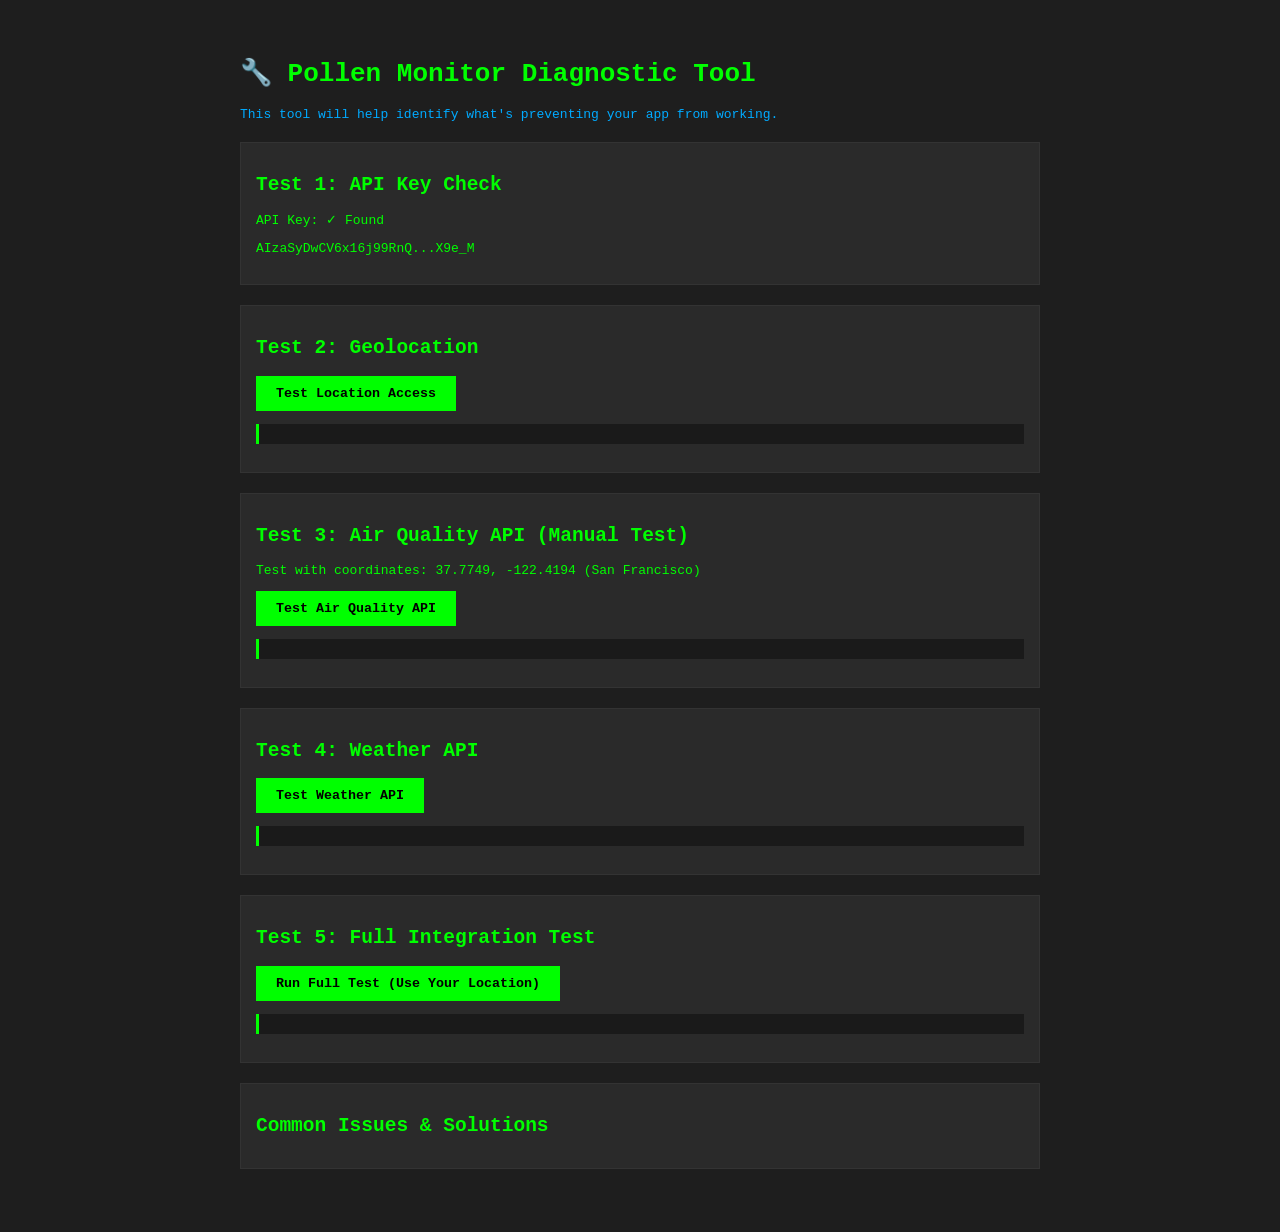
==== diagnostic.html @ 5446ed35 "Add diagnostic tool and comprehensive troubleshooting guide - Created interactive diagnostic.html pa" ====
<!DOCTYPE html>
<html lang="en">
<head>
    <meta charset="UTF-8">
    <meta name="viewport" content="width=device-width, initial-scale=1.0">
    <title>Diagnostic Test - Pollen Monitor</title>
    <style>
        body {
            font-family: monospace;
            max-width: 800px;
            margin: 20px auto;
            padding: 20px;
            background: #1e1e1e;
            color: #00ff00;
        }
        h1 { color: #00ff00; }
        .test {
            margin: 20px 0;
            padding: 15px;
            border: 1px solid #333;
            background: #2a2a2a;
        }
        .pass { color: #00ff00; }
        .fail { color: #ff0000; }
        .warn { color: #ffaa00; }
        .info { color: #00aaff; }
        button {
            background: #00ff00;
            color: #000;
            border: none;
            padding: 10px 20px;
            cursor: pointer;
            font-family: monospace;
            font-weight: bold;
        }
        button:hover { background: #00cc00; }
        pre {
            background: #1a1a1a;
            padding: 10px;
            overflow-x: auto;
            border-left: 3px solid #00ff00;
        }
        .loading {
            display: inline-block;
            animation: blink 1s infinite;
        }
        @keyframes blink {
            0%, 50% { opacity: 1; }
            51%, 100% { opacity: 0; }
        }
    </style>
</head>
<body>
    <h1>🔧 Pollen Monitor Diagnostic Tool</h1>
    <p class="info">This tool will help identify what's preventing your app from working.</p>

    <div class="test">
        <h2>Test 1: API Key Check</h2>
        <p>API Key: <span id="apiKeyStatus" class="loading">Checking...</span></p>
        <p id="apiKeyValue"></p>
    </div>

    <div class="test">
        <h2>Test 2: Geolocation</h2>
        <button onclick="testGeolocation()">Test Location Access</button>
        <p id="geoStatus"></p>
        <pre id="geoResult"></pre>
    </div>

    <div class="test">
        <h2>Test 3: Air Quality API (Manual Test)</h2>
        <p>Test with coordinates: <span id="testCoords">37.7749, -122.4194 (San Francisco)</span></p>
        <button onclick="testAirQualityAPI()">Test Air Quality API</button>
        <p id="airQualityStatus"></p>
        <pre id="airQualityResult"></pre>
    </div>

    <div class="test">
        <h2>Test 4: Weather API</h2>
        <button onclick="testWeatherAPI()">Test Weather API</button>
        <p id="weatherStatus"></p>
        <pre id="weatherResult"></pre>
    </div>

    <div class="test">
        <h2>Test 5: Full Integration Test</h2>
        <button onclick="testFullIntegration()">Run Full Test (Use Your Location)</button>
        <p id="integrationStatus"></p>
        <pre id="integrationResult"></pre>
    </div>

    <div class="test">
        <h2>Common Issues & Solutions</h2>
        <div id="solutions"></div>
    </div>

    <script>
        const API_KEY = 'AIzaSyDwCV6x16j99RnQr-1pm5KE4cA8JEX9e_M';
        let userLocation = null;

        // Test 1: API Key Check
        document.getElementById('apiKeyStatus').innerHTML = API_KEY ? '<span class="pass">✓ Found</span>' : '<span class="fail">✗ Missing</span>';
        document.getElementById('apiKeyValue').innerHTML = `<code>${API_KEY.substring(0, 20)}...${API_KEY.substring(API_KEY.length - 5)}</code>`;

        // Test 2: Geolocation
        async function testGeolocation() {
            const status = document.getElementById('geoStatus');
            const result = document.getElementById('geoResult');

            status.innerHTML = '<span class="loading">Testing...</span>';
            result.textContent = '';

            if (!navigator.geolocation) {
                status.innerHTML = '<span class="fail">✗ Geolocation not supported</span>';
                return;
            }

            navigator.geolocation.getCurrentPosition(
                (position) => {
                    userLocation = {
                        lat: position.coords.latitude,
                        lon: position.coords.longitude
                    };
                    status.innerHTML = '<span class="pass">✓ Location access granted</span>';
                    result.textContent = JSON.stringify({
                        latitude: position.coords.latitude,
                        longitude: position.coords.longitude,
                        accuracy: position.coords.accuracy + 'm'
                    }, null, 2);
                    document.getElementById('testCoords').textContent = `${position.coords.latitude.toFixed(4)}, ${position.coords.longitude.toFixed(4)} (Your Location)`;
                },
                (error) => {
                    status.innerHTML = '<span class="fail">✗ Location access denied or failed</span>';
                    result.textContent = `Error: ${error.message}\nCode: ${error.code}\n\nPossible solutions:\n1. Click the location icon in your browser's address bar\n2. Allow location permissions\n3. Try in a different browser`;
                },
                { enableHighAccuracy: true, timeout: 10000 }
            );
        }

        // Test 3: Air Quality API
        async function testAirQualityAPI() {
            const status = document.getElementById('airQualityStatus');
            const result = document.getElementById('airQualityResult');

            status.innerHTML = '<span class="loading">Testing API...</span>';
            result.textContent = '';

            const testLat = userLocation ? userLocation.lat : 37.7749;
            const testLon = userLocation ? userLocation.lon : -122.4194;

            const url = `https://airquality.googleapis.com/v1/currentConditions:lookup?key=${API_KEY}`;

            const requestBody = {
                location: {
                    latitude: testLat,
                    longitude: testLon
                }
            };

            try {
                const response = await fetch(url, {
                    method: 'POST',
                    headers: { 'Content-Type': 'application/json' },
                    body: JSON.stringify(requestBody)
                });

                const responseText = await response.text();

                if (response.ok) {
                    status.innerHTML = '<span class="pass">✓ Air Quality API Working!</span>';
                    const data = JSON.parse(responseText);
                    result.textContent = JSON.stringify(data, null, 2);
                } else {
                    status.innerHTML = `<span class="fail">✗ API Error (${response.status})</span>`;
                    result.textContent = `HTTP ${response.status}: ${response.statusText}\n\n${responseText}\n\nPossible solutions:\n1. Check if Air Quality API is enabled: https://console.cloud.google.com/apis/library/airquality.googleapis.com\n2. Check API key restrictions in: https://console.cloud.google.com/apis/credentials\n3. Verify billing is enabled (API requires billing account)\n4. Check quota limits`;

                    showSolutions(response.status);
                }
            } catch (error) {
                status.innerHTML = '<span class="fail">✗ Network Error</span>';
                result.textContent = `Error: ${error.message}\n\nPossible solutions:\n1. Check internet connection\n2. Disable ad blockers\n3. Try in incognito mode`;
            }
        }

        // Test 4: Weather API
        async function testWeatherAPI() {
            const status = document.getElementById('weatherStatus');
            const result = document.getElementById('weatherResult');

            status.innerHTML = '<span class="loading">Testing Weather API...</span>';
            result.textContent = '';

            const testLat = userLocation ? userLocation.lat : 37.7749;
            const testLon = userLocation ? userLocation.lon : -122.4194;

            const url = `https://api.open-meteo.com/v1/forecast?latitude=${testLat}&longitude=${testLon}&current=temperature_2m,relative_humidity_2m,wind_speed_10m`;

            try {
                const response = await fetch(url);
                const data = await response.json();

                if (response.ok) {
                    status.innerHTML = '<span class="pass">✓ Weather API Working!</span>';
                    result.textContent = JSON.stringify(data, null, 2);
                } else {
                    status.innerHTML = '<span class="fail">✗ Weather API Error</span>';
                    result.textContent = JSON.stringify(data, null, 2);
                }
            } catch (error) {
                status.innerHTML = '<span class="fail">✗ Weather API Failed</span>';
                result.textContent = `Error: ${error.message}`;
            }
        }

        // Test 5: Full Integration
        async function testFullIntegration() {
            const status = document.getElementById('integrationStatus');
            const result = document.getElementById('integrationResult');

            status.innerHTML = '<span class="loading">Running full integration test...</span>';
            result.textContent = '';

            if (!userLocation) {
                status.innerHTML = '<span class="warn">⚠ Please run Geolocation test first</span>';
                return;
            }

            try {
                // Test Air Quality
                const aqResponse = await fetch(`https://airquality.googleapis.com/v1/currentConditions:lookup?key=${API_KEY}`, {
                    method: 'POST',
                    headers: { 'Content-Type': 'application/json' },
                    body: JSON.stringify({
                        location: {
                            latitude: userLocation.lat,
                            longitude: userLocation.lon
                        }
                    })
                });

                const aqData = await aqResponse.json();

                // Test Weather
                const weatherResponse = await fetch(`https://api.open-meteo.com/v1/forecast?latitude=${userLocation.lat}&longitude=${userLocation.lon}&current=temperature_2m,relative_humidity_2m,wind_speed_10m,uv_index`);
                const weatherData = await weatherResponse.json();

                if (aqResponse.ok && weatherResponse.ok) {
                    status.innerHTML = '<span class="pass">✓✓✓ ALL TESTS PASSED! Your app should work!</span>';

                    const summary = {
                        location: userLocation,
                        airQuality: {
                            aqi: aqData.indexes?.[0]?.aqi || 'N/A',
                            category: aqData.indexes?.[0]?.category || 'N/A',
                            pollens: aqData.pollens?.length || 0
                        },
                        weather: {
                            temperature: weatherData.current?.temperature_2m || 'N/A',
                            humidity: weatherData.current?.relative_humidity_2m || 'N/A',
                            windSpeed: weatherData.current?.wind_speed_10m || 'N/A'
                        }
                    };

                    result.textContent = JSON.stringify(summary, null, 2);
                } else {
                    status.innerHTML = '<span class="fail">✗ Integration test failed</span>';
                    result.textContent = `Air Quality Status: ${aqResponse.status}\nWeather Status: ${weatherResponse.status}\n\n` + JSON.stringify({ aqData, weatherData }, null, 2);
                }
            } catch (error) {
                status.innerHTML = '<span class="fail">✗ Integration test error</span>';
                result.textContent = `Error: ${error.message}`;
            }
        }

        function showSolutions(statusCode) {
            const solutions = document.getElementById('solutions');
            let html = '';

            if (statusCode === 403) {
                html = `
                    <h3 class="fail">Error 403: Forbidden</h3>
                    <p><strong>Most likely cause:</strong> Billing not enabled or API restrictions too strict</p>
                    <ol>
                        <li><strong>Enable Billing:</strong> The Air Quality API requires a billing account (has free tier)
                            <br>→ <a href="https://console.cloud.google.com/billing" target="_blank">Enable Billing</a>
                        </li>
                        <li><strong>Check API is enabled:</strong>
                            <br>→ <a href="https://console.cloud.google.com/apis/library/airquality.googleapis.com" target="_blank">Enable Air Quality API</a>
                        </li>
                        <li><strong>Check API Key Restrictions:</strong>
                            <br>→ <a href="https://console.cloud.google.com/apis/credentials" target="_blank">Check Credentials</a>
                            <br>→ If using HTTP referrers, make sure to include: <code>http://localhost:*/*</code>
                        </li>
                    </ol>
                `;
            } else if (statusCode === 400) {
                html = `
                    <h3 class="fail">Error 400: Bad Request</h3>
                    <p>The request format is incorrect. This is likely a code issue.</p>
                `;
            } else if (statusCode === 429) {
                html = `
                    <h3 class="fail">Error 429: Too Many Requests</h3>
                    <p>You've exceeded the API quota. Wait a few minutes and try again.</p>
                `;
            }

            solutions.innerHTML = html;
        }

        // Auto-run basic tests on load
        window.onload = () => {
            console.log('Diagnostic tool loaded. Ready to test!');
        };
    </script>
</body>
</html>
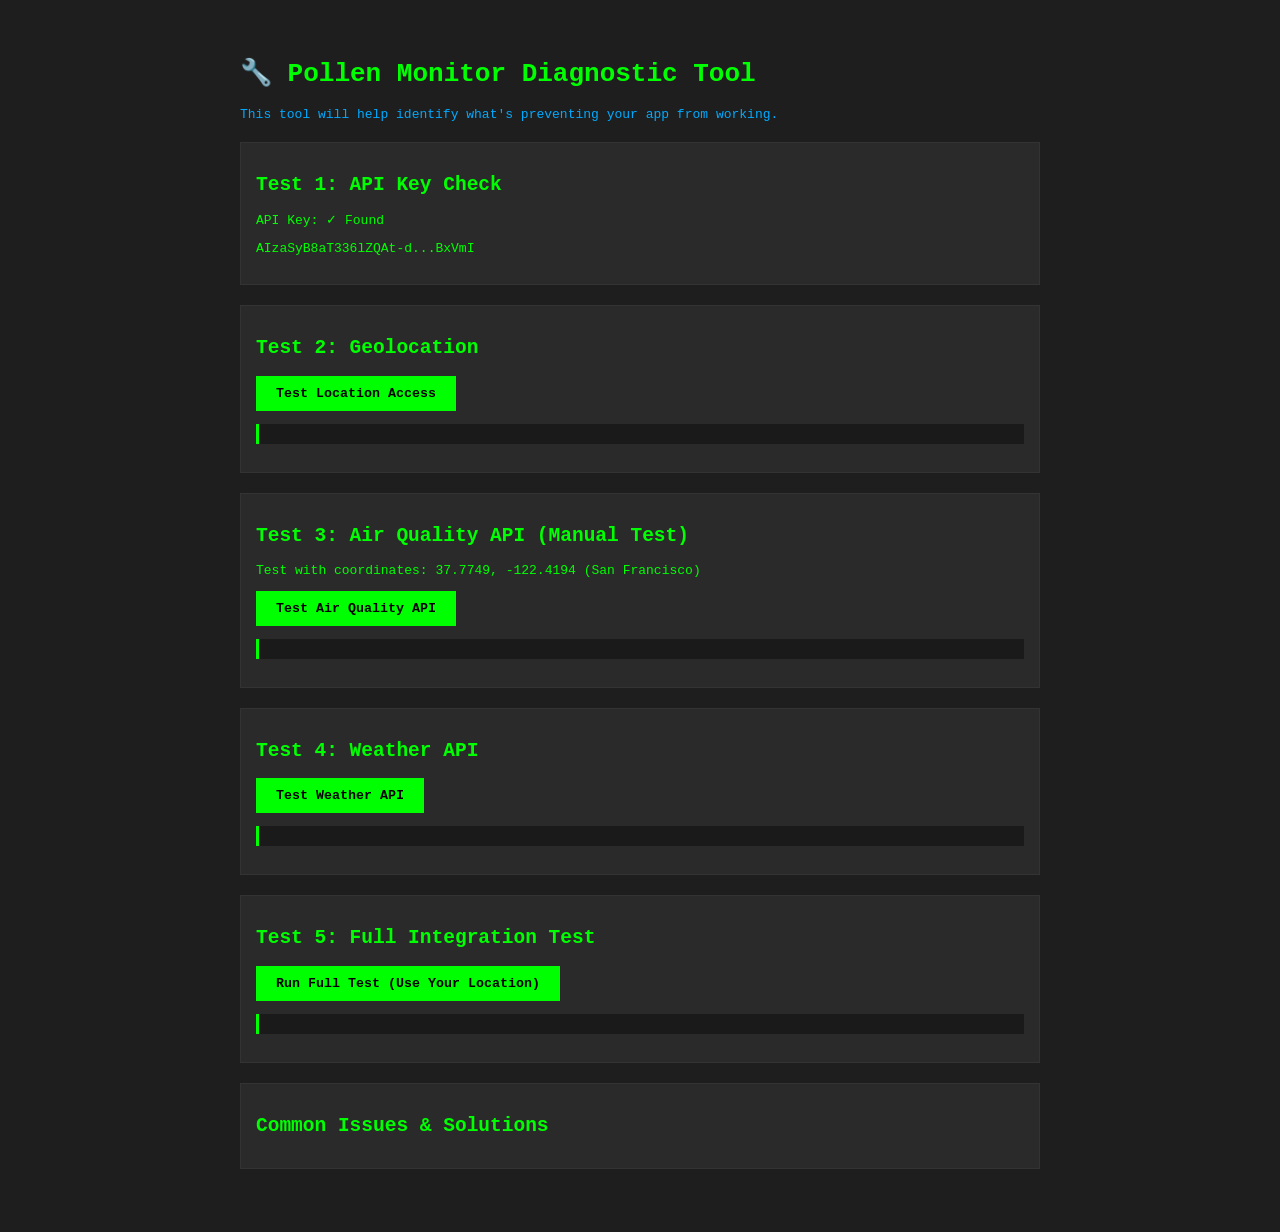
==== commit efbcce96: "Update API key across all files" ====
--- a/diagnostic.html
+++ b/diagnostic.html
@@ -95,7 +95,7 @@
     </div>
 
     <script>
-        const API_KEY = 'AIzaSyDwCV6x16j99RnQr-1pm5KE4cA8JEX9e_M';
+        const API_KEY = 'AIzaSyB8aT336lZQAt-deQIevmtu1MwGcpBxVmI';
         let userLocation = null;
 
         // Test 1: API Key Check
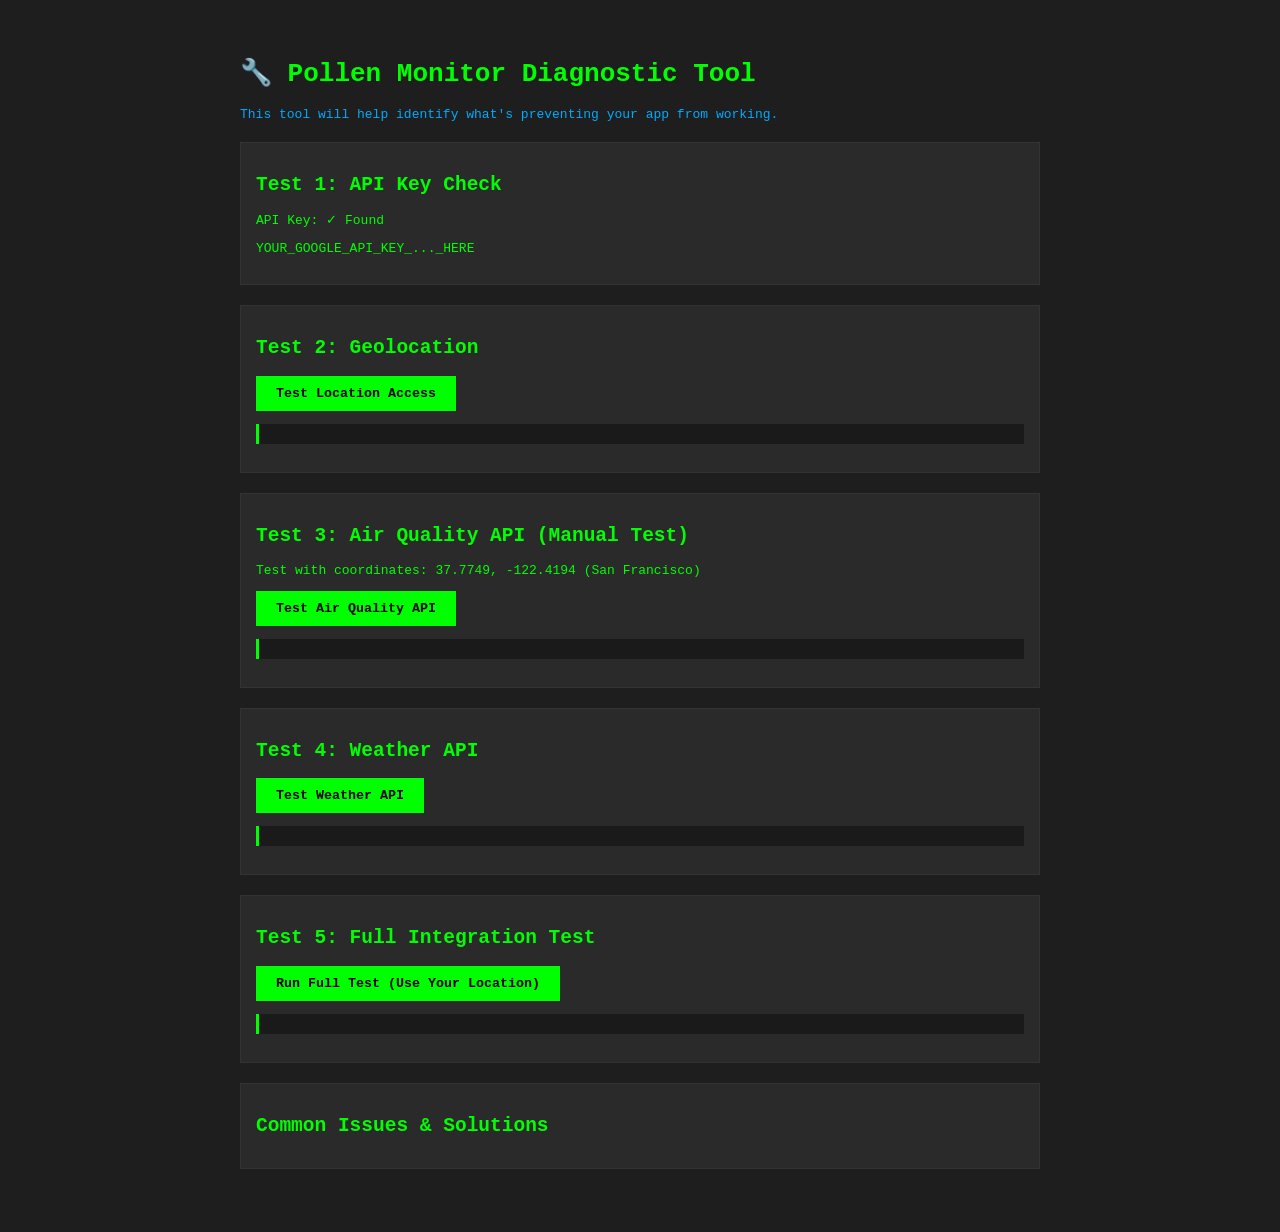
==== commit c438bf34: "Remove API keys from repository for security Security improvements: - Replaced all API keys with pla" ====
--- a/diagnostic.html
+++ b/diagnostic.html
@@ -95,7 +95,8 @@
     </div>
 
     <script>
-        const API_KEY = 'AIzaSyB8aT336lZQAt-deQIevmtu1MwGcpBxVmI';
+        // IMPORTANT: Replace with your actual API key
+        const API_KEY = 'YOUR_GOOGLE_API_KEY_HERE';
         let userLocation = null;
 
         // Test 1: API Key Check
